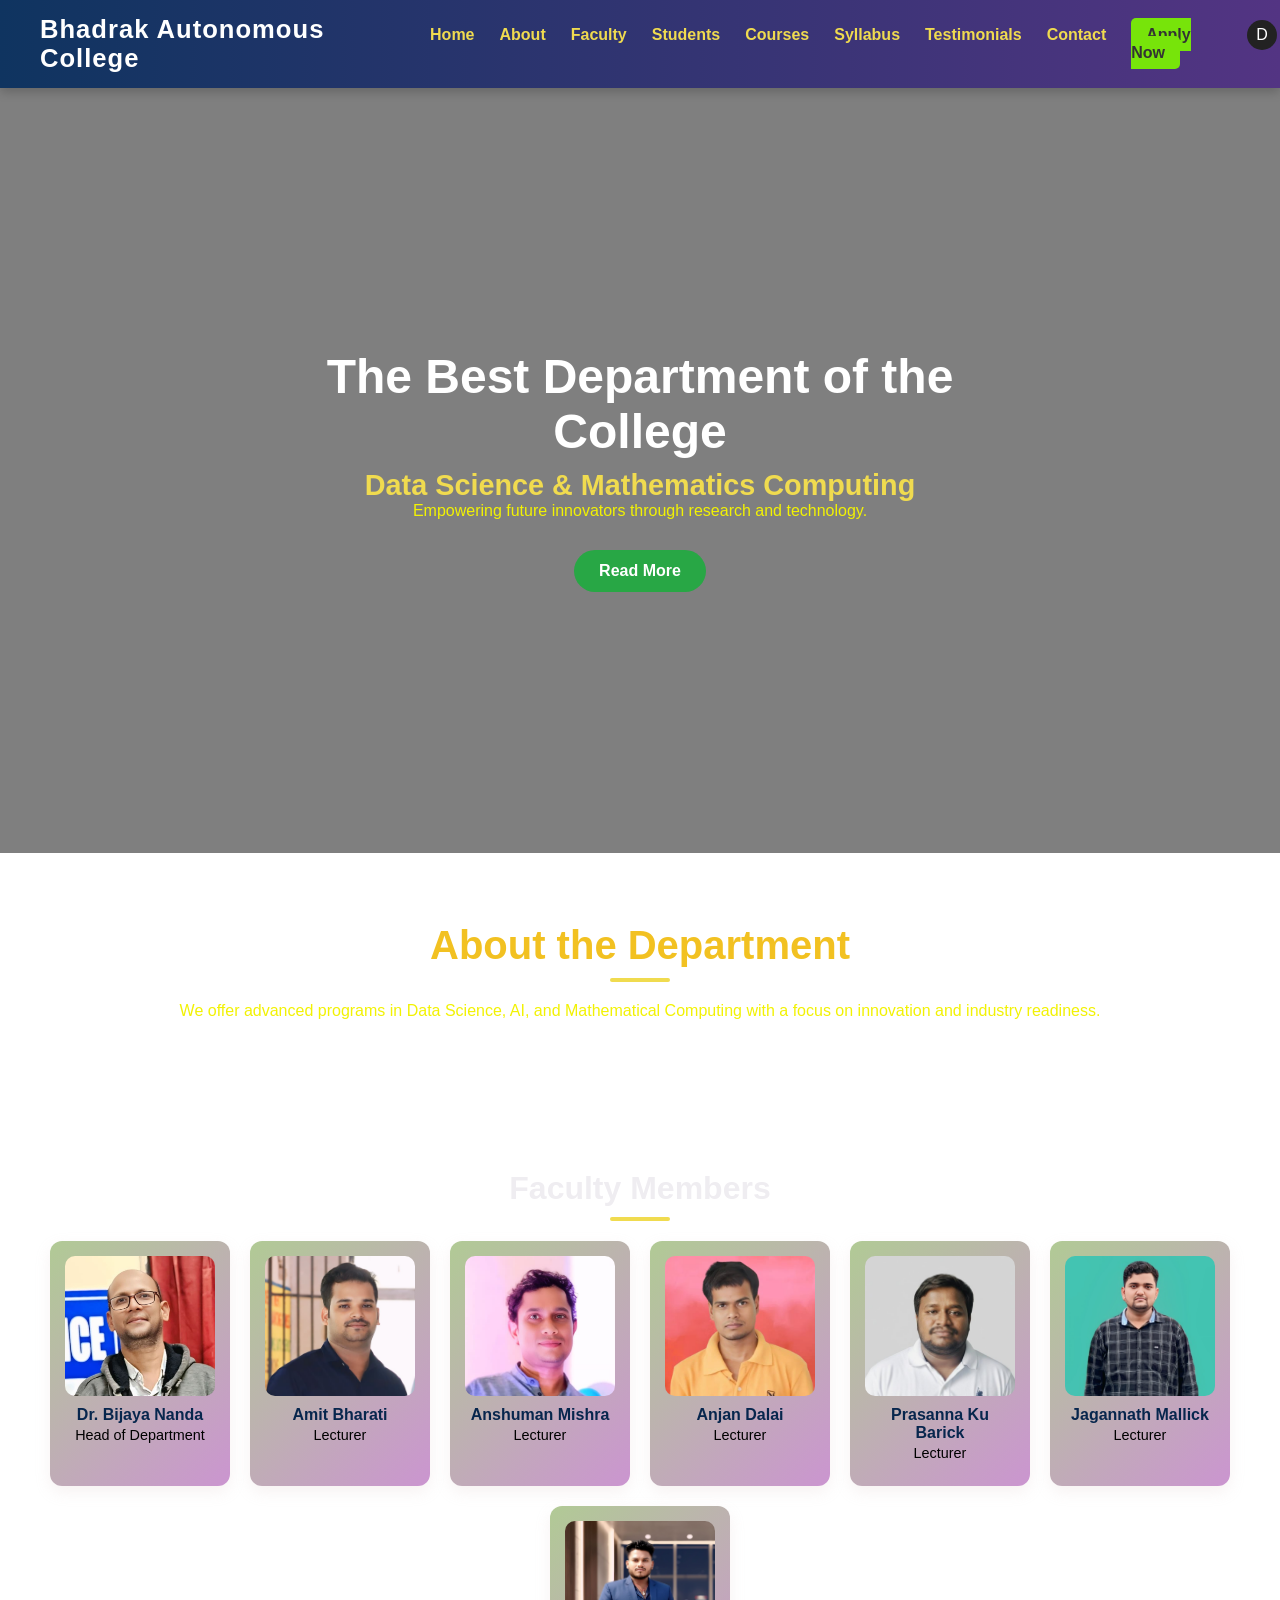
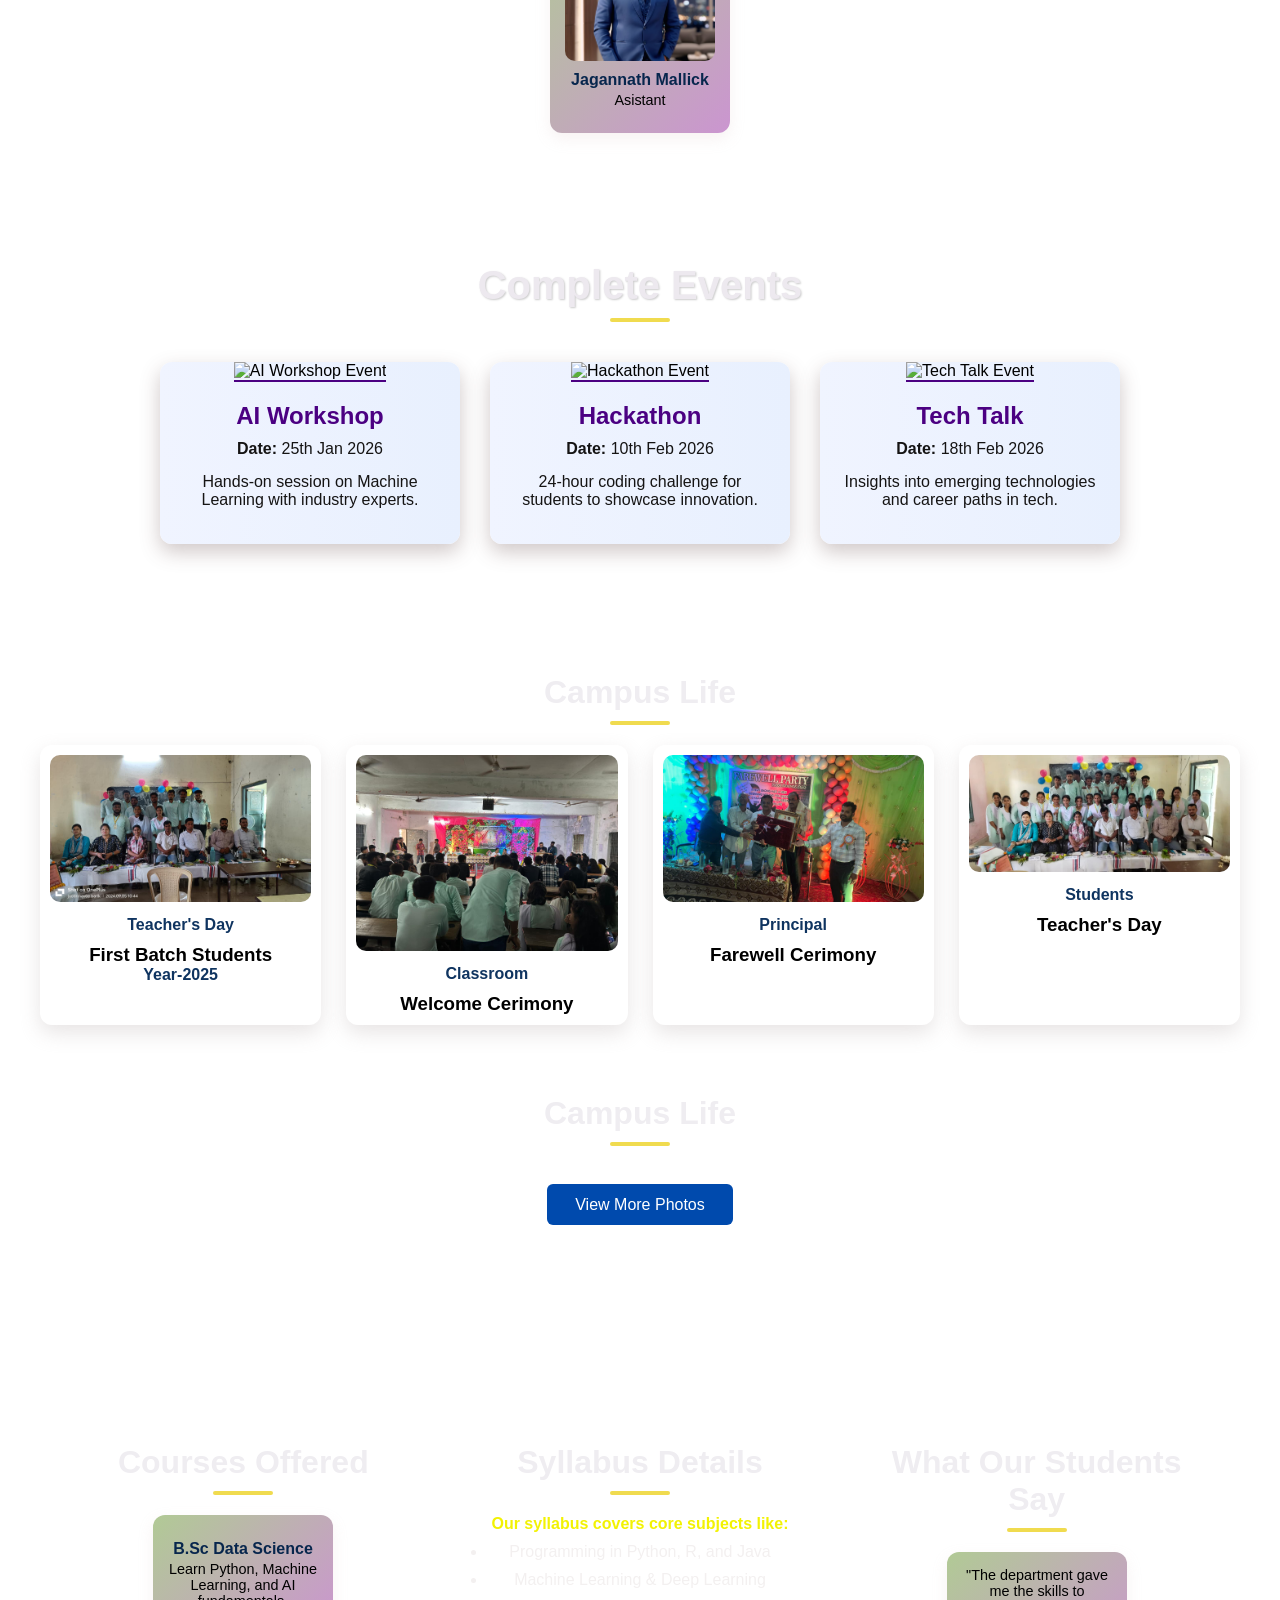
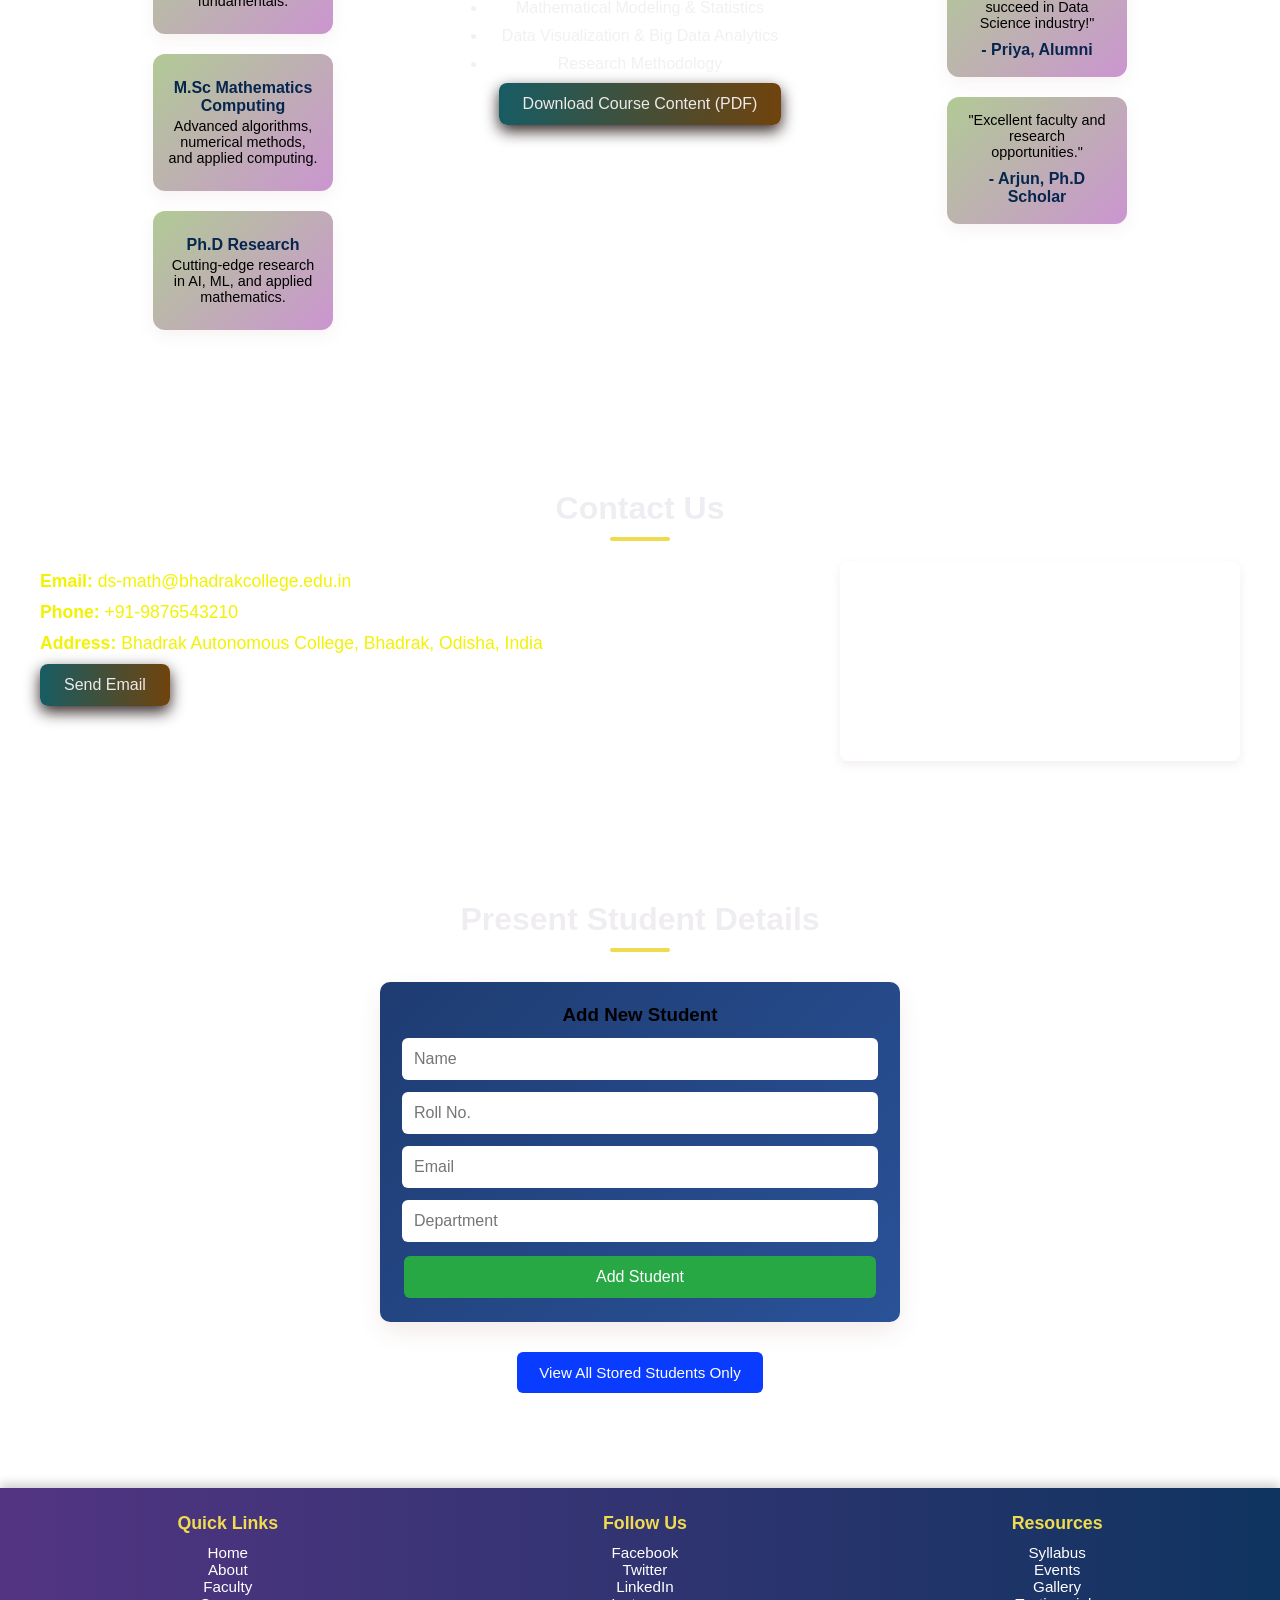
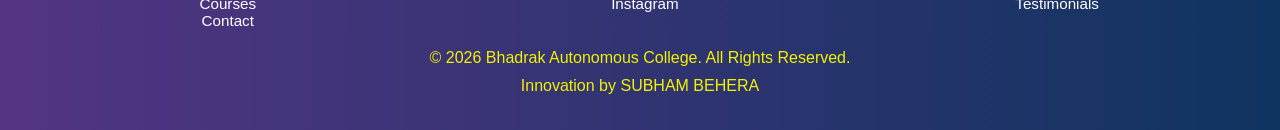
==== index.html @ c5d4a987 "Add files via upload" ====
<!doctype html>
<html lang="en">
  <head>
    <link rel="icon" type="image/x-icon" href="path/to/your/favicon.ico">
    <meta charset="UTF-8" />
    <meta name="viewport" content="width=device-width, initial-scale=1.0" />
    <title>
      Bhadrak Autonomous College - Data Science & Mathematics Computing
    </title>
    <link rel="stylesheet" href="style.css" />
    <!-- Optional: Add Google Fonts for better typography -->
    <link href="https://fonts.googleapis.com/css2?family=Segoe+UI:wght@400;600&display=swap" rel="stylesheet">
  </head>
  <body>
    <!-- Skip to main content for accessibility -->
    <a href="#main" class="skip-link">Skip to main content</a>

    <div class="mouse-glow"></div>

    <div class="dot-background">
      <div class="dot"></div>
      <div class="dot"></div>
      <div class="dot"></div>
      <div class="dot"></div>
      <div class="dot"></div>
    </div>

    <!-- Navigation -->
    <nav>
  <div class="logo">Bhadrak Autonomous College</div>
  <ul>
    <li><a href="#home">Home</a></li>
    <li><a href="#about">About</a></li>
    <li><a href="#faculty">Faculty</a></li>
    <li><a href="#students">Students</a></li>
    <li><a href="#courses">Courses</a></li>
    <li><a href="#syllabus">Syllabus</a></li>
    <li><a href="#testimonials">Testimonials</a></li>
    <li><a href="#contact">Contact</a></li>

    <!-- Redirects to another page -->
    <li><a href="application.html" class="apply-btn">Apply Now</a>
</li>
  </ul>
</nav>


    <!-- Hero Section -->
    <header class="hero" id="home">
      <div class="hero-text">
        <h1>The Best Department of the College</h1>
        <h2>Data Science & Mathematics Computing</h2>
        <p>Empowering future innovators through research and technology.</p>
        <a href="#about" class="btn">Read More</a>
      </div>
    </header>

    <!-- Main Content Wrapper for Accessibility -->
    <main id="main">
      <!-- About Section -->
      <section id="about" class="about-animated1">
        <h2 class="wave-text">About the Department</h2>
        <p>
          We offer advanced programs in Data Science, AI, and Mathematical
          Computing with a focus on innovation and industry readiness.
        </p>
      </section>

      <!-- Faculty Section -->
      <section id="faculty">
        <h2>Faculty Members</h2>
        <div class="card-container">
          <div class="card">
            <img src="Images/Nanda Sir HOD.jpeg"/>
            <h3>Dr. Bijaya Nanda</h3>
            <p>Head of Department</p>
          </div>
          <div class="card">
            <img
              src="Images/Amit Sir.jpeg"
              alt="Lecturer Amit Bharati"
            />
            <h3>Amit Bharati</h3>
            <p>Lecturer</p>
          </div>
          <div class="card">
            <img
              src="Images/Anshuman Sir.jpeg"
              alt="Lecturer Anshuman Mishra"
            />
            <h3>Anshuman Mishra</h3>
            <p>Lecturer</p>
          </div>
          <div class="card">
            <img
              src="Images/Anjan Sir.jpeg"
              alt="Lecturer Anjan Sir"
            />
            <h3>Anjan Dalai</h3>
            <p>Lecturer</p>
          </div>
          <div class="card">
            <img
              src="Images/Prasan Sir.jpeg"
              alt="Lecturer Prasan Sir"
            />
            <h3>Prasanna Ku Barick</h3>
            <p>Lecturer</p>
          </div>
          <div class="card">
            <img
              src="Images/Jaganath Sir.jpeg"
              alt="Lecturer Jagannath Mallick"
            />
            <h3>Jagannath Mallick</h3>
            <p>Lecturer</p>
          </div>
          <div class="card">
            <img
              src="Images/jatin.jpeg"
              alt="Lecturer Jagannath Mallick"
            />
            <h3>Jagannath Mallick</h3>
            <p>Asistant</p>
          </div>
        </div>
      </section>

      <!-- Students Section
      <section id="students">
        <h2>Our Students</h2>
        <div class="card-container">
          <div class="card">
            <img
              src="/Project/7. College Project/Images/Group Photo2.jpeg"
              alt="Student Subham"
            />
            <h3>Teachers Day</h3>
            <p>First Batch Students</p>
          </div>
          <div class="card">
            <img
              src="https://images.unsplash.com/photo-1529626455594-4ff0802cfb7e"
              alt="Student Ananya"
            />
            <h3>Ananya</h3>
            <p>3rd Year</p>
          </div>
          <div class="card">
            <img
              src="https://images.unsplash.com/photo-1544005313-94ddf0286df2"
              alt="Student Rahul"
            />
            <h3>Rahul</h3>
            <p>2nd Year</p>
          </div>
        </div>
        <a href="#" class="btn">Completed</a>
      </section> -->

      <!-- Events Section -->
<section id="events" class="events-section">
  <h2>Complete Events</h2>
  <div class="events-container">
    <div class="event-card">
      <div class="event-image">
        <img src="https://images.unsplash.com/photo-1551836022-d5d88e9218df" alt="AI Workshop Event" />
      </div>
      <div class="event-info">
        <h3>AI Workshop</h3>
        <p><strong>Date:</strong> 25th Jan 2026</p>
        <p>Hands-on session on Machine Learning with industry experts.</p>
        
      </div>
    </div>

    <div class="event-card">
      <div class="event-image">
        <img src="https://images.unsplash.com/photo-1522075469751-3a6694fb2f61" alt="Hackathon Event" />
      </div>
      <div class="event-info">
        <h3>Hackathon</h3>
        <p><strong>Date:</strong> 10th Feb 2026</p>
        <p>24-hour coding challenge for students to showcase innovation.</p>
       
      </div>
    </div>

    <div class="event-card">
      <div class="event-image">
        <img src="https://images.unsplash.com/photo-1551836022-d5d88e9218df" alt="Tech Talk Event" />
      </div>
      <div class="event-info">
        <h3>Tech Talk</h3>
        <p><strong>Date:</strong> 18th Feb 2026</p>
        <p>Insights into emerging technologies and career paths in tech.</p>
        
      </div>
    </div>
  </div>
</section>


      <!-- Gallery Section with Lazy Loading -->
      <section id="gallery" class="gallery-section">
        <h2>Campus Life</h2>
        <div class="gallery-grid">
          <div class="gallery-card">
            <img
              class="lazy"
              data-src="Images/Group Photo2.jpeg"
              alt="Library"
            />
            <p>Teacher's Day</p>
            <h3>First Batch Students</h3>
            <p>Year-2025</p>
          </div>
          <div class="gallery-card">
            <img
              class="lazy"
              data-src="Images/Group phot 4.jpeg"
              alt="Classroom"
            />
            <p>Classroom</p>
            <h3>Welcome Cerimony</h3>
            
          </div>
          <div class="gallery-card">
            <img
              class="lazy"
              data-src="Images/All Sirs Group Photo.jpeg"
              alt="Students"
            />
            <p>Principal</p>
            <h3>Farewell Cerimony</h3>
          </div>
          <div class="gallery-card">
            <img
              class="lazy"
              data-src="Images/Group photo 3.jpeg"
              alt="Campus"
            />
            <p>Students</p>
            <h3>Teacher's Day</h3>
          </div>
        </div>
        <section id="gallery" class="gallery-section">
  <h2>Campus Life</h2>

  <div class="gallery-grid">
    <!-- your existing 4 gallery-card divs (NO CHANGE) -->
  </div>

  <!-- View More Button -->
  <div class="view-more-container">
    <a href="gallery.html" class="view-more-btn">View More Photos</a>
  </div>
</section>
      </section>


<!-- Three Sections Wrapper -->
<section class="three-sections">

  <!-- Courses Section -->
  <section id="courses">
    <h2>Courses Offered</h2>
    <div class="card-container">
      <div class="card">
        <h3>B.Sc Data Science</h3>
        <p>Learn Python, Machine Learning, and AI fundamentals.</p>
      </div>
      <div class="card">
        <h3>M.Sc Mathematics Computing</h3>
        <p>Advanced algorithms, numerical methods, and applied computing.</p>
      </div>
      <div class="card">
        <h3>Ph.D Research</h3>
        <p>Cutting-edge research in AI, ML, and applied mathematics.</p>
      </div>
    </div>
  </section>

  <!-- Syllabus Section -->
  <section id="syllabus">
    <h2>Syllabus Details</h2>
    <h4>Our syllabus covers core subjects like:</h4>
    <ul>
      <li>Programming in Python, R, and Java</li>
      <li>Machine Learning & Deep Learning</li>
      <li>Mathematical Modeling & Statistics</li>
      <li>Data Visualization & Big Data Analytics</li>
      <li>Research Methodology</li>
    </ul>
    <a href="course-content.pdf" class="btn" download>
      Download Course Content (PDF)
    </a>
  </section>

  <!-- Testimonials Section -->
  <section id="testimonials">
    <h2>What Our Students Say</h2>
    <div class="card-container">
      <div class="card">
        <p>"The department gave me the skills to succeed in Data Science industry!"</p>
        <h3>- Priya, Alumni</h3>
      </div>
      <div class="card">
        <p>"Excellent faculty and research opportunities."</p>
        <h3>- Arjun, Ph.D Scholar</h3>
      </div>
    </div>
  </section>

</section>


      <!-- Contact Section -->
      <section id="contact">
        <h2>Contact Us</h2>
        <div class="contact-grid">
          <div class="contact-info">
            <p><strong>Email:</strong> ds-math@bhadrakcollege.edu.in</p>
            <p><strong>Phone:</strong> +91-9876543210</p>
            <p>
              <strong>Address:</strong> Bhadrak Autonomous College, Bhadrak,
              Odisha, India
            </p>
            <a href="mailto:ds-math@bhadrakcollege.edu.in" class="btn"
              >Send Email</a
            >
          </div>
          <div class="contact-map">
            <iframe
              src="https://www.google.com/maps?q=Bhadrak+Autonomous+College,+Odisha,+India&output=embed"
              width="100%"
              height="300"
              style="border: 0"
              allowfullscreen=""
              loading="lazy"
              referrerpolicy="no-referrer-when-downgrade"
              title="Map of Bhadrak Autonomous College"
            >
            </iframe>
          </div>
        </div>
      </section>

     <!-- Present Student Details Section -->
<section id="present-students">
  <h2>Present Student Details</h2>
  <!-- Form will be added here by JS -->
</section>

    <!-- Footer -->
    <footer id="footer">
      <div class="footer-container">
        <!-- Auto-filled by JS -->
      </div>
      <p class="footer-copy">
        © <span id="year"></span> Bhadrak Autonomous College. All Rights Reserved.
      </p>
      <P>Innovation by SUBHAM BEHERA</P>
    </footer>

    <script src="script.js"></script>
  </body>
</html>
---- style.css ----
/* Global Reset */
* {
  margin: 0;
  padding: 0;
  box-sizing: border-box;
}

body {
  margin: 0;
  min-height: 100vh;
  font-family: 'Segoe UI', sans-serif;
  animation: bgChange 100s infinite alternate;
  overflow-x: hidden;
}

/* Background animation with 5 colors */
@keyframes bgChange {
  0%   { background: #0f2027; }   /* deep blue */
  20%  { background: #1e3e4b; }   /* purple */
  40%  { background: #3d4143; }   /* pink */
  60%  { background: #0f3342; }   /* green */
  80%  { background: #1b2326; }   /* cyan */
  100% { background: #0f2027; }   /* dark navy */
}

/* Skip Link for Accessibility */
.skip-link {
  position: absolute;
  top: -40px;
  left: 6px;
  background: #000;
  color: #fff;
  padding: 8px;
  text-decoration: none;
  z-index: 1000;
}
.skip-link:focus {
  top: 6px;
}

/* Navigation Bar */
nav {
  background: linear-gradient(90deg, #0f3460, #533483);
  color: white;
  display: flex;
  justify-content: space-between;
  align-items: center;
  padding: 15px 40px;
  position: sticky;
  top: 0;
  z-index: 1000;
  box-shadow: 0 4px 10px rgba(0,0,0,0.2);
}
nav .logo {
  font-size: 1.6em;
  font-weight: bold;
  letter-spacing: 1px;
}
nav ul {
  list-style: none;
  display: flex;
  gap: 25px;
}
nav a {
  color: #f0db4f;
  text-decoration: none;
  font-weight: bold;
  transition: color 0.3s, transform 0.3s;
}
nav a:hover {
  color: #fff;
  transform: scale(1.1);
}
.apply-btn {
  background: #77e40a;
  padding: 8px 15px;
  border-radius: 5px;
  color: #333 !important;
  transition: background 0.3s;
}
.apply-btn:hover {
  background: #218838;
}

/* Hero Section */
.hero {
  background: url('https://images.unsplash.com/photo-1556761175-5973dc0f32e7') center/cover no-repeat;
  height: 85vh;
  display: flex;
  align-items: center;
  justify-content: center;
  text-align: center;
  position: relative;
}
.hero::after {
  content: "";
  position: absolute;
  top: 0; left: 0;
  width: 100%; height: 100%;
  background: rgba(0,0,0,0.5);
}
.hero-text {
  position: relative;
  z-index: 1;
  color: white;
  max-width: 700px;
  animation: fadeInDown 1.5s ease;
}
.hero h1 {
  font-size: 3em;
  margin-bottom: 10px;
}
.hero h2 {
  font-size: 1.8em;
  color: #f0db4f;
}
.hero .btn {
  display: inline-block;
  margin-top: 20px;
  padding: 12px 25px;
  background: #28a745;
  color: white;
  text-decoration: none;
  border-radius: 30px;
  font-weight: bold;
  transition: transform 0.3s, background 0.3s;
}
.hero .btn:hover {
  transform: scale(1.1);
  background: #218838;
}

/* Sections */
section {
  
  padding: 70px 40px;
  text-align: center;
}
section h2  {
  font-size: 2em;
  margin-bottom: 20px;
  color: #efedf1;
  position: relative;
  
}
section ul li {
  color: #f3f0f0;
  margin-bottom: 10px;
  font-size: 1rem;
}
section h4,p {
  color: #f2f203;
  margin-bottom: 10px;
  font-size: 1rem;
}
section .btn {
  box-shadow: 0 6px 15px rgba(20, 4, 4, 0.863);
  display: inline-block;
  background: linear-gradient(90deg,#175c63, #70430d);   /* blue button */
  color: #efe9e9;
  padding: 12px 24px;
  border-radius: 8px;
  text-decoration: none;
  font-size: 1rem;
  font-weight: 500;
  transition: background 0.3s ease, transform 0.3s ease;
}

.syllabus-white .btn:hover {
  background: #3730a3;
  transform: translateY(-2px);
}


section h2::after {
  content: "";
  display: block;
  width: 60px;
  height: 4px;
  background: #f0db4f;
  margin: 10px auto;
  border-radius: 2px;
}

/* Card Layout */
.card-container {
  display: flex;
  justify-content: center;
  flex-wrap: wrap;
  gap: 20px;
}

.card {
  background: linear-gradient(135deg, #b1ca95, #cb95d0);
  border-radius: 12px;
  padding: 15px;
  width: 180px;
  box-shadow: 0 6px 15px rgba(246, 240, 240, 0.863);
  transition: transform 0.3s, box-shadow 0.3s;
  text-align: center;
  will-change: transform;
}

.card:hover {
  
  box-shadow: 0 12px 25px rgba(17, 3, 3, 0.932);
}

.card img {
  width: 100%;
  height: 140px;
  object-fit: cover;
  object-position: center 10%; /* 👈 shifts image content DOWN */
  border-radius: 10px;
  display: block;
}


.card h3 {
  margin: 10px 0 3px;
  font-size: 1em;
  color: #07264d;
}

.card p {
  font-size: 0.9em;
  color: #000000;
}

/* Footer */
footer {
  background: linear-gradient(90deg,#533483, #0f3460);
  color: white;
  text-align: center;
  padding: 25px;
  font-size: 0.95em;
  box-shadow: 0 -4px 10px rgba(0,0,0,0.2);
}

.footer-container {
  display: flex;
  justify-content: space-around;
  flex-wrap: wrap;
  gap: 20px;
  margin-bottom: 20px;
}

.footer-section h3 {
  margin-bottom: 10px;
  color: #f0db4f;
}

.footer-section ul {
  list-style: none;
  padding: 0;
}

.footer-section a {
  color: #fff;
  text-decoration: none;
  transition: color 0.3s;
}

.footer-section a:hover {
  color: #f0db4f;
}

/* Animations */
@keyframes fadeInDown {
  from { opacity: 0; transform: translateY(-50px); }
  to { opacity: 1; transform: translateY(0); }
}

/* Scroll Reveal Classes */
.hidden {
  opacity: 0;
  transform: translateY(20px);
  transition: opacity 0.6s ease, transform 0.6s ease;
}
.visible {
  opacity: 1;
  transform: translateY(0);
}

/* Pulse Animation for Cards */
.pulse {
  animation: pulse 0.6s ease-in-out;
}
@keyframes pulse {
  0% { transform: scale(1); }
  50% { transform: scale(1.05); }
  100% { transform: scale(1); }
}

/* Contact Grid */
.contact-grid {
  display: flex;
  flex-wrap: wrap;
  justify-content: center;
  gap: 40px;
  align-items: flex-start;
}
.contact-info {
  flex: 1;
  min-width: 280px;
  text-align: left;
}
.contact-info p {
  font-size: 1.1em;
  margin: 10px 0;
}
.contact-map {
  flex: 1;
  min-width: 250px;
  max-width: 400px;
  height: 200px;
  box-shadow: 0 4px 10px rgba(238, 231, 231, 0.697);
  border-radius: 8px;
  overflow: hidden;
}

.contact-map iframe {
  width: 100%;
  height: 100%;
  border: 0;
  border-radius: 8px;
}

/* Custom background for About section */
.about-animated1 {
  color: #e8ebef;
  padding: 70px 40px;
  text-align: center;
  position: relative;
  overflow: hidden;
}

/* Elian-style wave animation */
.wave-text {
  font-size: 2.5em;
  color: #f2c121;
  animation: wave 2.5s infinite ease-in-out;
}

@keyframes wave {
  0% { transform: translateY(0); }
  25% { transform: translateY(-10px); }
  50% { transform: translateY(0); }
  75% { transform: translateY(10px); }
  100% { transform: translateY(0); }
}

/* Dot Flow Background */
.dot-background {
  position: fixed;
  top: 0; left: 0;
  width: 100%;
  height: 100%;
  z-index: -1;
  overflow: hidden;
}

/* Individual dots */
.dot {
  position: absolute;
  width: 12px;
  height: 12px;
  background: linear-gradient(90deg, #0f3460, #670feb);
  border-radius: 50%;
  animation: moveDots 20s linear infinite;
  will-change: transform;
}

/* Keyframes for flowing dots */
@keyframes moveDots {
  0% {
    transform: translateY(100vh) translateX(0);
    opacity: 0.5;
  }
  50% {
    transform: translateY(50vh) translateX(50vw);
    opacity: 1;
  }
  100% {
    transform: translateY(0) translateX(100vw);
    opacity: 0.3;
  }
}

/* Optional: different speeds for variety */
.dot:nth-child(2) { animation-duration: 25s; background: rgb(241, 6, 6); width: 10px; height: 10px; }
.dot:nth-child(3) { animation-duration: 30s; background: rgba(13, 235, 13, 0.99); width: 14px; height: 14px; }
.dot:nth-child(4) { animation-duration: 35s; background: rgba(5, 5, 82, 0.8); width: 11px; height: 11px; }
.dot:nth-child(5) { animation-duration: 40s; background: rgba(229, 229, 24, 0.977); width: 13px; height: 13px; }

/* Mouse Glow 
:root {
  --x: 50%;
  --y: 50%;
  --glow-color: rgba(0, 255, 200, 0.4);
}

.mouse-glow {
  position: fixed;
  top: 0; left: 0;
  width: 100%;
  height: 100%;
  pointer-events: none;
  z-index: 9999;
  background: radial-gradient(
    circle 150px at var(--x) var(--y),
    var(--glow-color),
    transparent 80%
  );
  transition: background 0.1s ease;
}*/

.events-section {
  padding: 60px 20px;
  
  text-align: center;
}

.events-section h2 {
  font-size: 2.5em;
  color: #ede9ef;
  margin-bottom: 40px;
  text-shadow: 1px 1px 2px #ccc;
}

.events-container {
  display: flex;
  flex-wrap: wrap;
  justify-content: center;
  gap: 30px;
}

.event-card {
  background: linear-gradient(to right, #f0f4ff, #e8f0fe);
  border-radius: 12px;
  box-shadow: 0 8px 20px rgba(203, 194, 194, 0.899);
  width: 300px;
  overflow: hidden;
  transition: transform 0.3s ease;
}

.event-card:hover {
  transform: translateY(-5px);
}

.event-image img {
  width: 100%;
  height: 180px;
  object-fit: cover;
  border-bottom: 2px solid #4b0082;
}

.event-info {
  padding: 20px;
}

.event-info h3 {
  font-size: 1.5em;
  color: #4b0082;
  margin-bottom: 10px;
}

.event-info p {
  font-size: 1em;
  color: #151414;
  margin-bottom: 15px;
}

.btn {
  display: inline-block;
  padding: 10px 20px;
  background: #4b0082;
  color: #fff;
  text-decoration: none;
  border-radius: 6px;
  transition: background 0.3s ease;
}

.btn:hover {
  background: radial-gradient(circle at top left, #6a11cb, #2575fc); color: #fff;
}

/* Gallery Section */
.gallery-section {
  padding: 70px 40px;
}

.gallery-grid {
  display: grid;
  grid-template-columns: repeat(auto-fit, minmax(220px, 1fr));
  gap: 25px;
}

.gallery-card {
  background: #ffffff;
  border-radius: 12px;
  box-shadow: 0 8px 20px rgba(219, 214, 214, 0.632);
  transition: transform 0.3s ease, box-shadow 0.3s ease;
  text-align: center;
  padding: 10px;
}

.gallery-card:hover {
  transform: translateY(-8px);
  box-shadow: 0 12px 25px rgba(21, 4, 4, 0.978);
}

.gallery-card img {
  width: 100%;
  border-radius: 10px;
  margin-bottom: 10px;
}

.gallery-card p {
  font-weight: bold;
  color: #0f3460;
}

/* Lazy Loading Placeholder */
.lazy {
  opacity: 0;
  transition: opacity 0.3s;
}
.lazy.loaded {
  opacity: 1;
}

/* Student Table */
.student-table {
  width: 90%;
  margin: 30px auto;
  border-collapse: collapse;
  box-shadow: 0 6px 15px rgba(238, 234, 234, 0.855);
  background: #fff;
  border-radius: 8px;
  overflow: hidden;
}

.student-table th, .student-table td {
  padding: 12px 15px;
  text-align: center;
  border-bottom: 1px solid #ddd;
}

.student-table th {
  background: linear-gradient(90deg, #0f3460, #533483);
  color: #fff;
}

.student-table tr:hover {
  background: rgba(240, 219, 79, 0.2);
}

/* Student Search */
.student-search {
  width: 100%;
  padding: 10px;
  margin: 10px 0;
  border: 1px solid #ddd;
  border-radius: 4px;
  font-size: 1em;
}

/* Modal */
.modal {
  position: fixed;
  top: 0;
  left: 0;
  width: 100%;
  height: 100%;
  background: rgba(0,0,0,0.5);
  display: flex;
  align-items: center;
  justify-content: center;
  z-index: 1000;
}
.modal-content {
  background: white;
  padding: 20px;
  border-radius: 8px;
  text-align: center;
  max-width: 400px;
  width: 90%;
}

/* Small Dark Mode Toggle with Hover & Touch */
.dark-mode-toggle {
  position: fixed;
  top: 18px;
  right: 1px;
  z-index: 1001;

  width: 30px;
  height: 30px;
  border-radius: 50%;

  background: #222;
  color: #fff;
  border: none;

  display: flex;
  align-items: center;
  justify-content: center;

  font-size: 16px;
  cursor: pointer;

  transition: 
    background 0.3s ease,
    transform 0.2s ease,
    box-shadow 0.2s ease;
}

/* Hover effect (desktop) */
.dark-mode-toggle:hover {
  background: #444;
  transform: scale(1.1);
  box-shadow: 0 4px 12px rgba(231, 225, 225, 0.844);
}

/* Touch / Click effect (mobile) */
.dark-mode-toggle:active {
  transform: scale(0.95);
  background: #555;
}


/* Dark Mode Styles */
.dark-mode {
  background: #121212;
  color: #fff;
}
.dark-mode nav {
  background: linear-gradient(90deg, #1a1a1a, #333);
}
.dark-mode .card {
  background: linear-gradient(135deg, #444, #666);
  color: #fff;
}
.dark-mode .card h3, .dark-mode .card p {
  color: #fff;
}
.dark-mode footer {
  background: linear-gradient(90deg, #333, #1a1a1a);
}
.dark-mode .student-table {
  background: #333;
  color: #fff;
}
.dark-mode .student-table th {
  background: #555;
}

/* Responsive Design */
@media (max-width: 768px) {
  nav ul {
    flex-direction: column;
    gap: 10px;
  }
  .hero h1 {
    font-size: 2em;
  }
  .hero h2 {
    font-size: 1.5em;
  }
  .card-container {
    flex-direction: column;
    align-items: center;
  }
  .student-table {
    font-size: 0.8em;
  }
  .event-card {
    flex-direction: column;
    text-align: center;
  }
  .event-image img {
    width: 100%;
    height: auto;
    border-radius: 12px 12px 0 0;
  }
  .event-info {
    text-align: center;
  }
  .contact-grid {
    flex-direction: column;
  }
  .footer-container {
    flex-direction: column;
  }
}
/* ================= Student Form ================= */
.student-form {
  margin: 30px auto;
  max-width: 520px;
  display: flex;
  flex-direction: column;
  gap: 12px;
  padding: 22px;

  background: linear-gradient(135deg, #1e3c72, #2a5298);
  border-radius: 10px;
  box-shadow: 0 10px 25px rgb(243, 235, 235);
}

/* Inputs */
.student-form input {
  padding: 12px;
  border: none;
  border-radius: 6px;
  font-size: 1em;
  outline: none;
}

.student-form input:focus {
  box-shadow: 0 0 0 2px rgba(255, 255, 255, 0.7);
}

/* Button */
.student-form button {
  padding: 12px;
  background: #28a745;
  color: #fff;
  border: none;
  border-radius: 6px;
  font-size: 1em;
  cursor: pointer;
  transition: transform 0.2s, background 0.3s;
}

.student-form button:hover {
  background: #218838;
  transform: translateY(-1px);
}

/* ================= View Students Button ================= */
.view-students-btn {
  display: block;
  margin: 25px auto;
  padding: 12px 22px;
  background: #0a3cff;
  color: #fff;
  border: none;
  border-radius: 6px;
  font-size: 0.95em;
  cursor: pointer;
  transition: background 0.3s, transform 0.2s;
}

.view-students-btn:hover {
  background: #082fcf;
  transform: translateY(-1px);
}

/* ================= Edit Inputs (Table) ================= */
.edit-input {
  width: 100%;
  padding: 6px 8px;
  border: 1px solid #bbb;
  border-radius: 5px;
  font-size: 0.9em;
}

.edit-input:focus {
  border-color: #0a3cff;
  outline: none;
}


/* Action Buttons */
.edit-btn, .save-btn, .cancel-btn {
  padding: 5px 10px;
  margin: 2px;
  border: none;
  border-radius: 4px;
  cursor: pointer;
  font-size: 0.8em;
}
.edit-btn {
  background: #ffc107;
  color: #000;
}
.save-btn {
  background: #28a745;
  color: #fff;
}
.cancel-btn {
  background: #dc3545;
  color: #fff;
}
.edit-btn:hover {
  background: #e0a800;
}
.save-btn:hover {
  background: #218838;
}
.cancel-btn:hover {
  background: #c82333;
}
.three-sections {
  display: grid;
  grid-template-columns: repeat(3, 1fr);
  gap: 30px;
  padding: 60px;
}

/* Make all three sections look equal */
.three-sections section {
  background: rgba(255, 255, 255, 0.05);
  padding: 30px;
  border-radius: 16px;
}

/* Responsive for mobile */
@media (max-width: 992px) {
  .three-sections {
    grid-template-columns: 1fr;
  }
}
.edit-btn { background:#3498db; color:#fff; }
.save-btn { background:#2ecc71; color:#fff; }
.cancel-btn { background:#f39c12; color:#fff; }
.delete-btn { background:#e74c3c; color:#fff; }

button {
  padding: 5px 10px;
  border: none;
  margin: 2px;
  cursor: pointer;
}

.view-more-container {
  text-align: center;
  margin-top: 30px;
}

.view-more-btn {
  padding: 12px 28px;
  background-color: #004aad; /* college blue */
  color: #fff;
  text-decoration: none;
  border-radius: 6px;
  font-size: 1rem;
  font-weight: 500;
  transition: background 0.3s ease, transform 0.2s ease;
}

.view-more-btn:hover {
  background-color: #003080;
  transform: translateY(-2px);
}
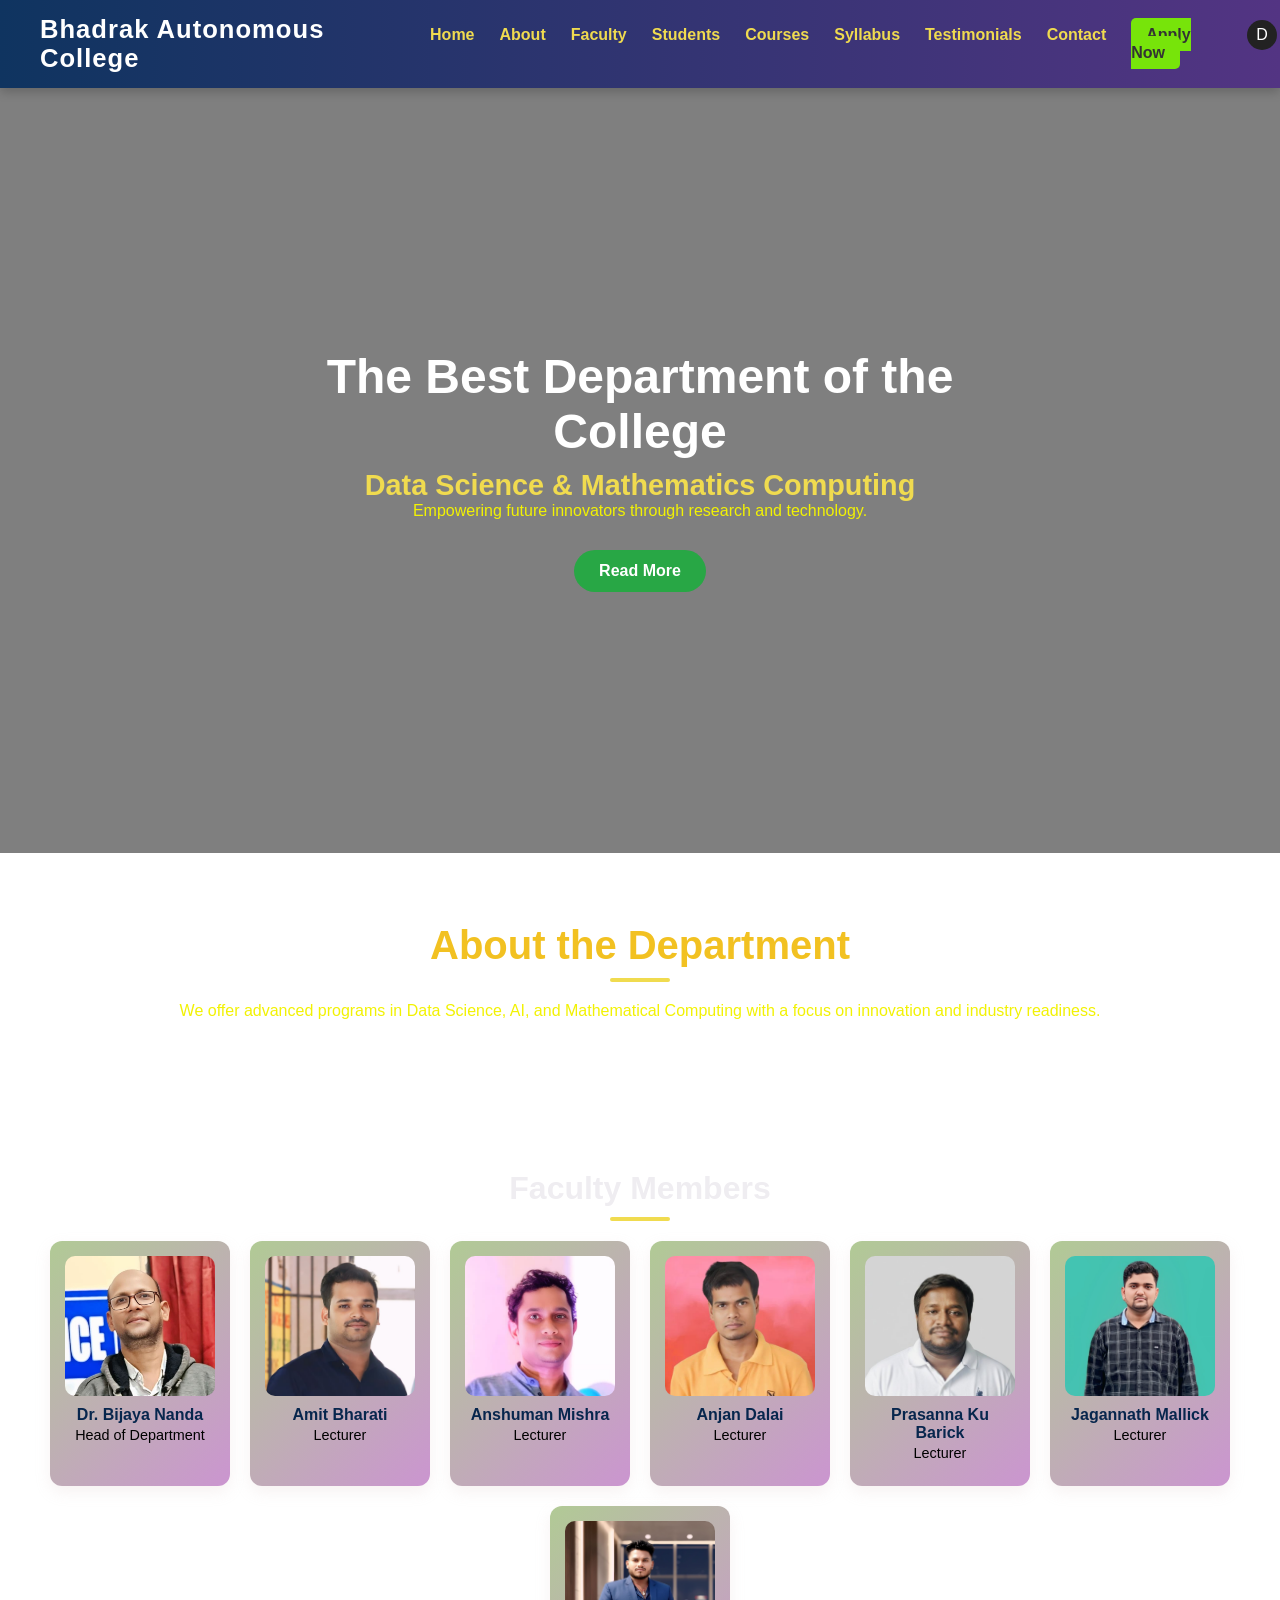
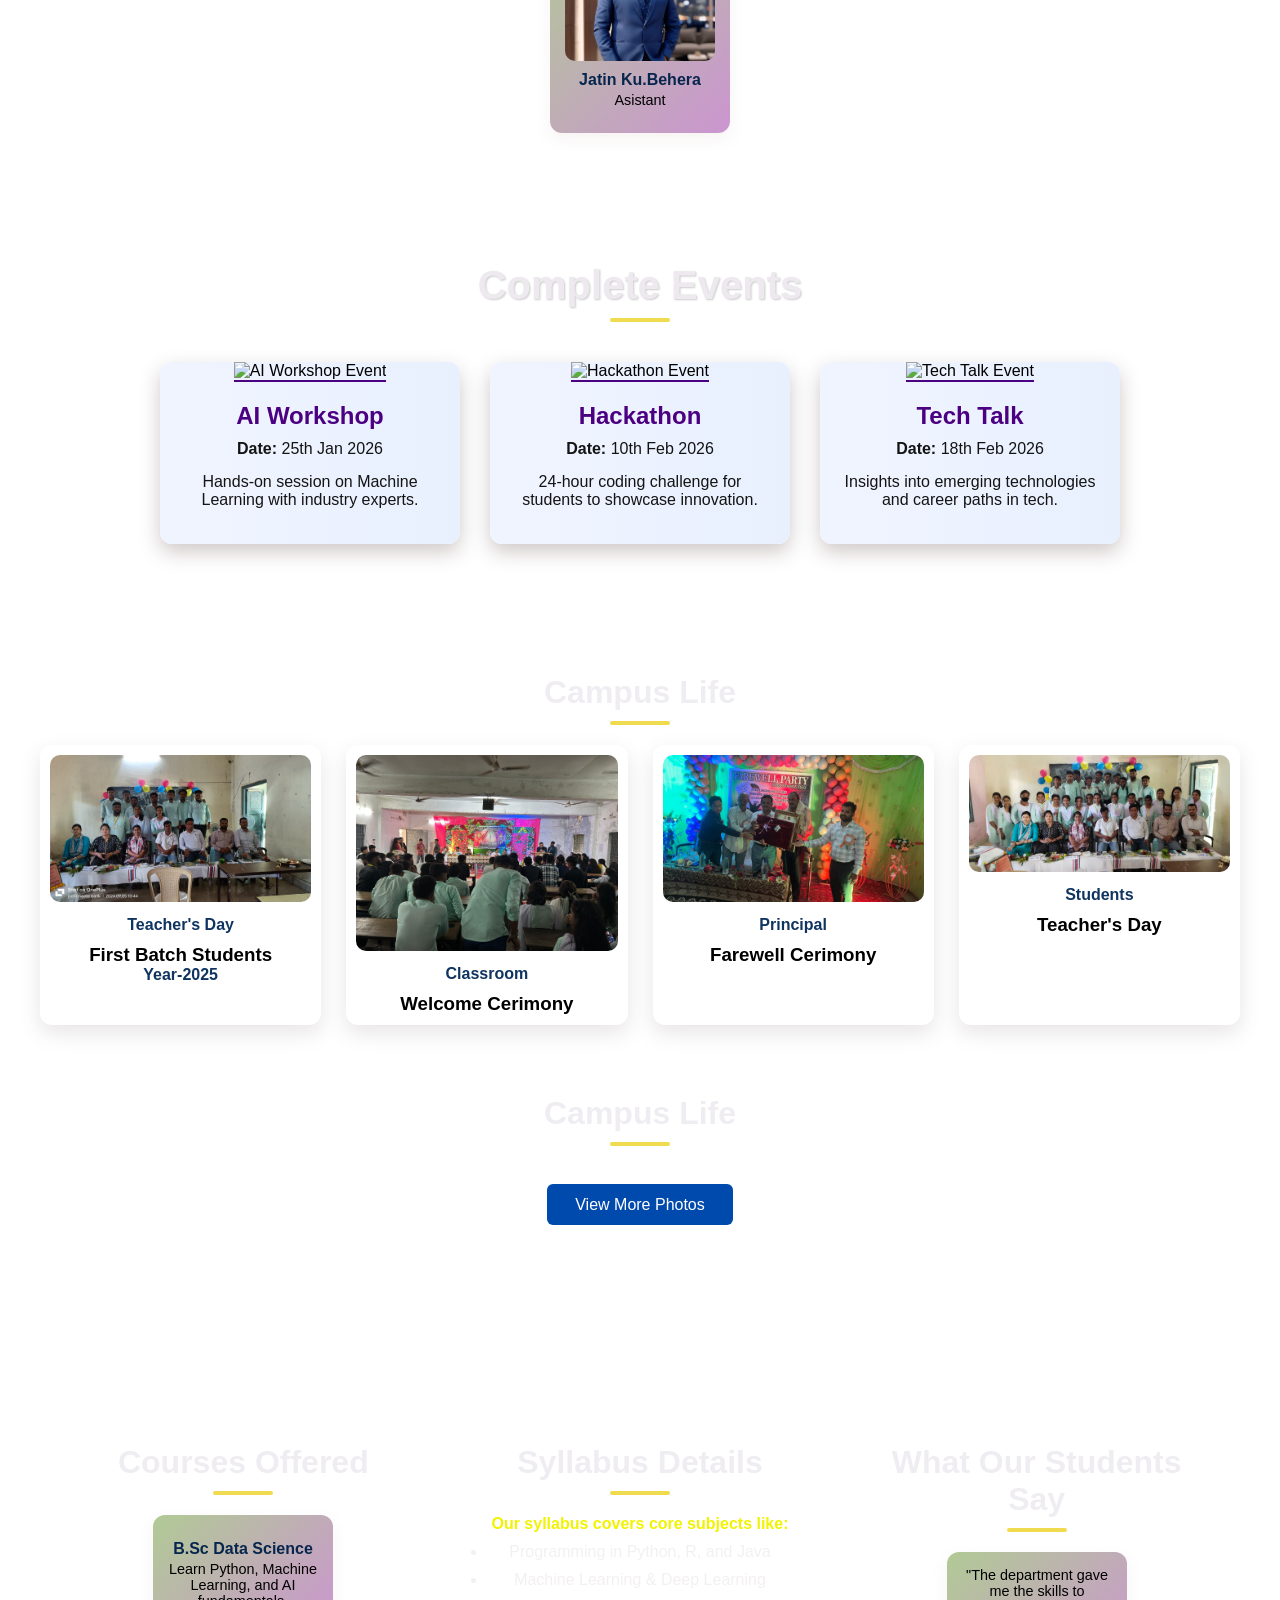
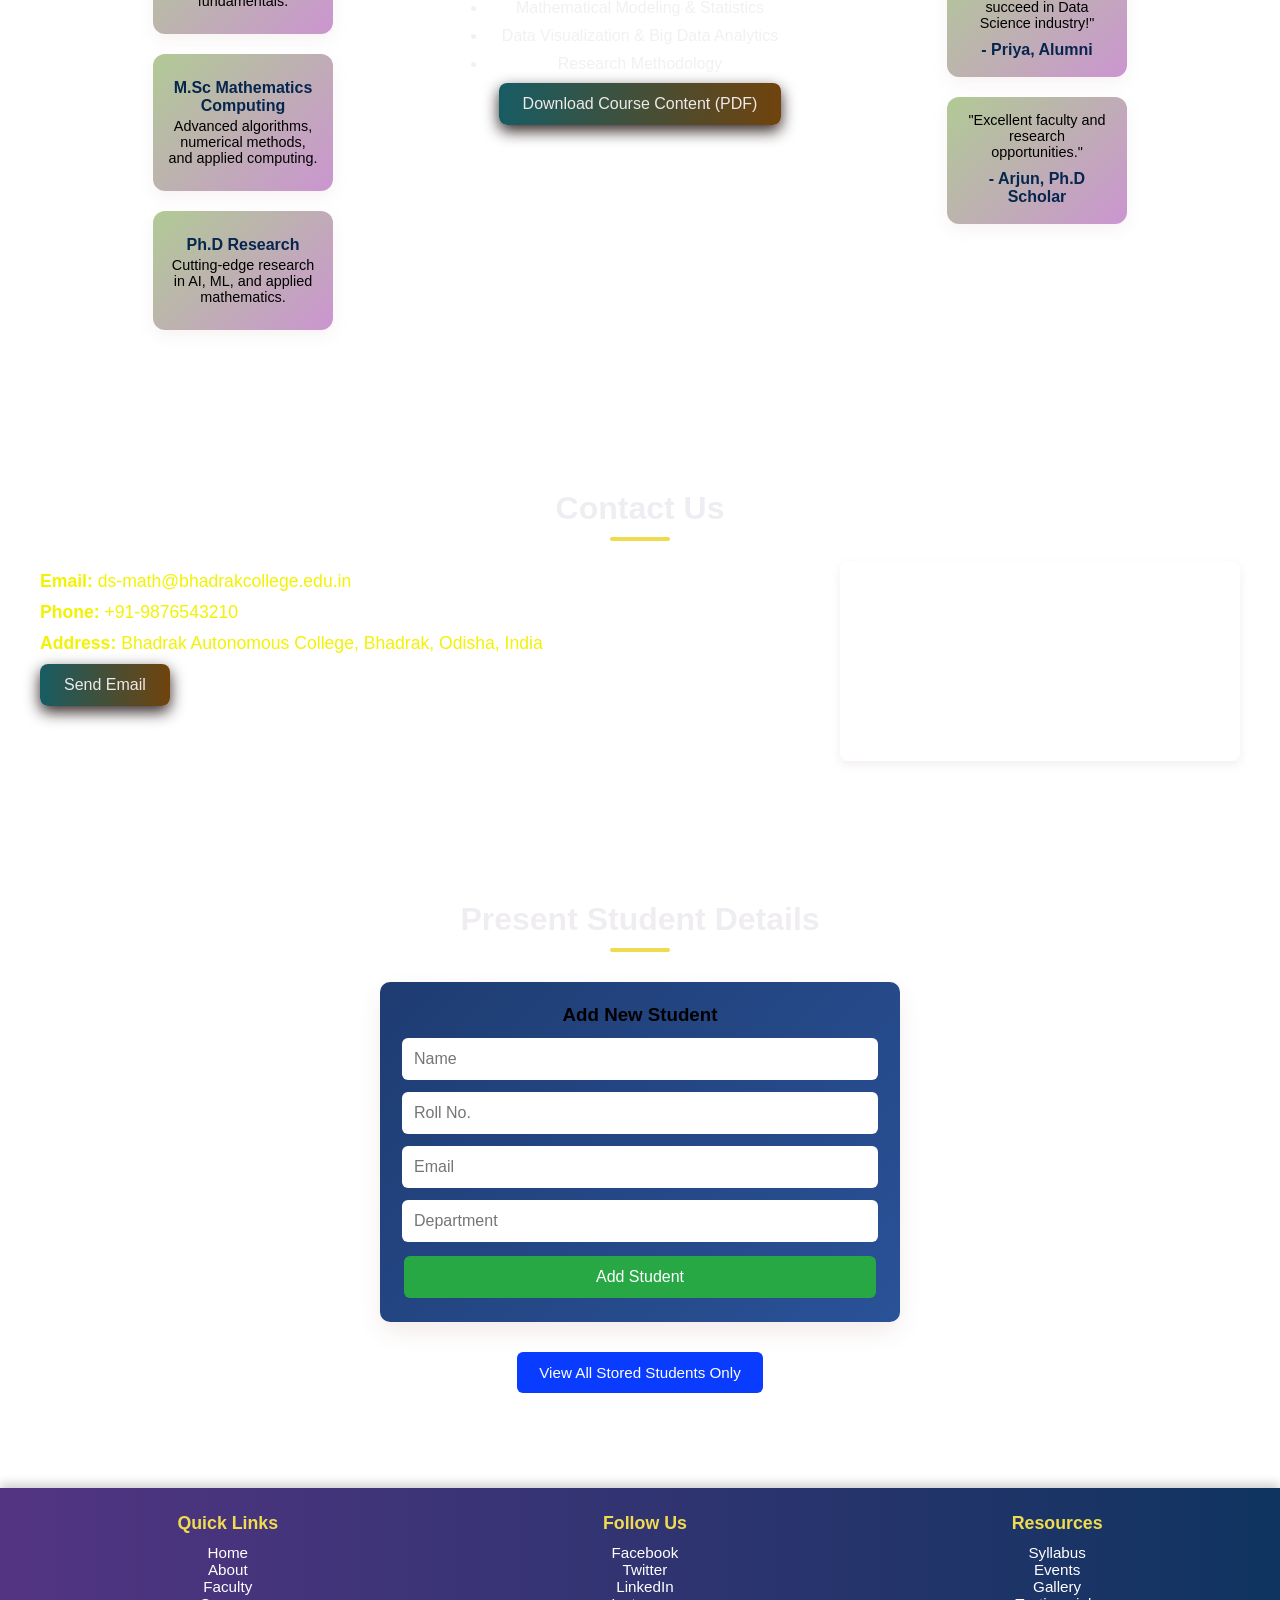
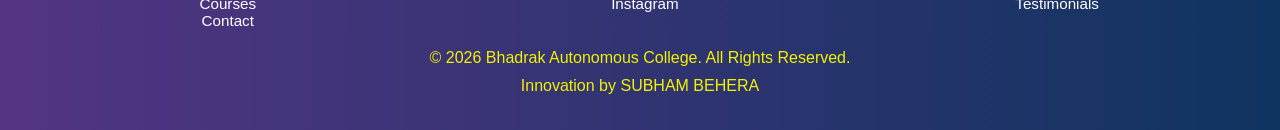
==== commit e4fe1155: "change name" ====
--- a/index.html
+++ b/index.html
@@ -120,7 +120,7 @@
               src="Images/jatin.jpeg"
               alt="Lecturer Jagannath Mallick"
             />
-            <h3>Jagannath Mallick</h3>
+            <h3>Jatin Ku.Behera</h3>
             <p>Asistant</p>
           </div>
         </div>
